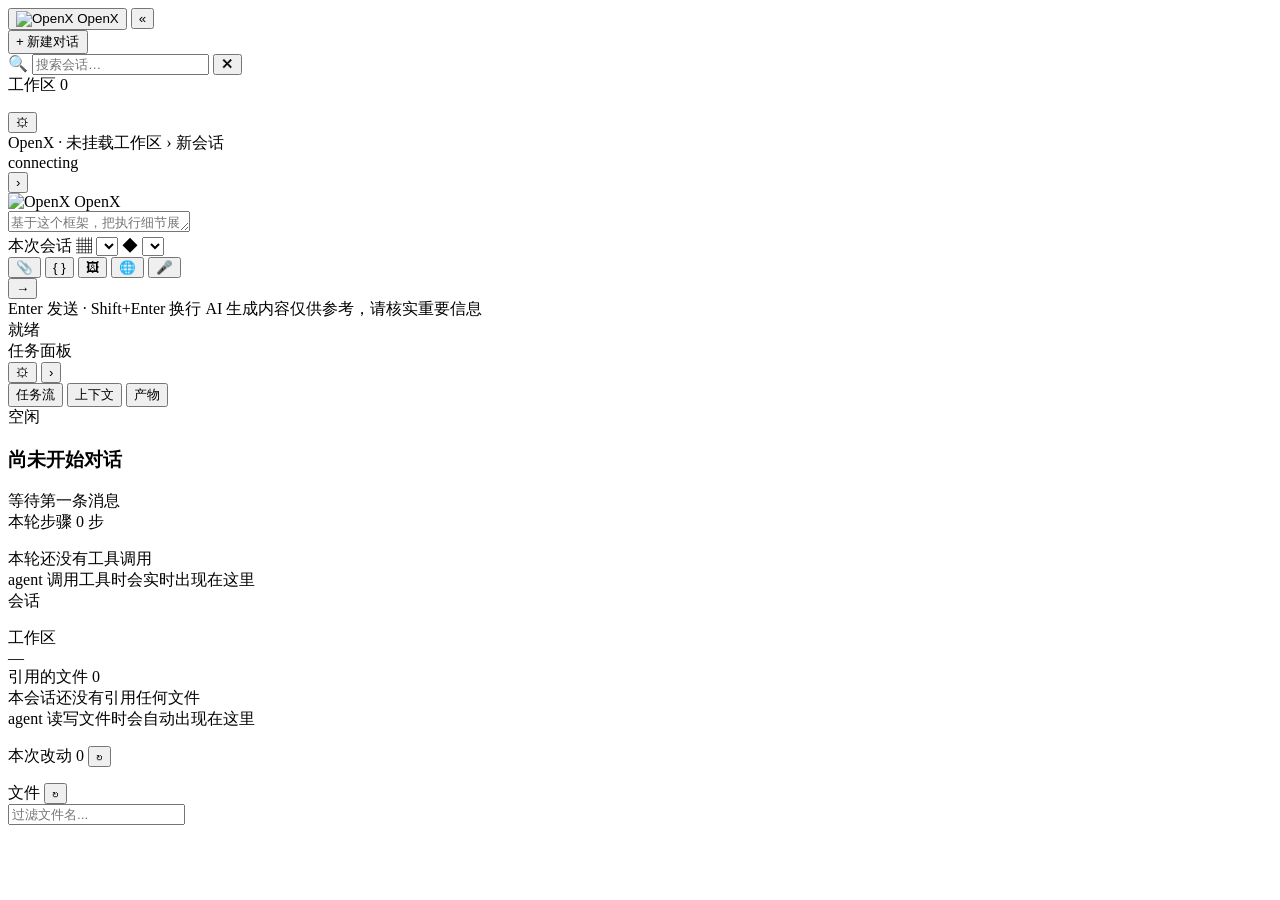
==== openx/app/serve/web/index.html @ 9de21d90 "feat: web端支持三联" ====
<!DOCTYPE html>
<html lang="zh-CN">
<head>
<meta charset="utf-8">
<meta name="viewport" content="width=device-width, initial-scale=1">
<title>OpenX</title>
<link rel="icon" type="image/svg+xml" href="/static/openx-mark.svg">
<!-- 首屏主题：在样式表解析前按偏好打 data-theme，避免浅色模式闪暗（FOUC） -->
<script>
(function () {
  try {
    var pref = localStorage.getItem("openx.theme") || "system";
    var m = window.matchMedia;
    var dark = pref === "dark"
      || (pref === "system" && (!m || m("(prefers-color-scheme: dark)").matches));
    document.documentElement.setAttribute("data-theme", dark ? "dark" : "light");
  } catch (e) {}
})();
</script>
<link rel="stylesheet" href="/static/style.css">
</head>
<body>

<!-- ── 三栏布局：左栏(品牌/工作区树) · 中栏(会话) · 右栏(任务面板) ──
     无全局顶栏（DSH 壳层）：面板开关迁到品牌行 / 会话头；连接点挂在会话头。 -->
<div id="layout" data-sidebar="open" data-taskpanel="open">

  <!-- ① 左栏 ─────────────────────────────────────────── -->
  <aside id="sidebar" class="pane">
    <div class="sb-brand-row">
      <!-- 点击品牌 = 新建对话（同 DSH 点 mark 新建）；收起成 rail 后 = 展开侧栏 -->
      <button id="brand" type="button" title="新建对话" aria-label="新建对话">
        <span class="brand-logo"><img src="/static/openx-mark.svg" width="34" height="34" alt="OpenX"></span>
        <span class="brand-text"><span class="brand-title">OpenX</span></span>
      </button>
      <button class="icon-btn pane-toggle" data-pane-toggle="sidebar"
        title="收起侧栏 (⌘B)" aria-label="收起侧栏" aria-expanded="true">«</button>
    </div>

    <button id="new-session" class="btn-primary" title="新建对话" aria-label="新建对话">+ 新建对话</button>

    <div class="sb-search" id="sb-search">
      <span class="search-icon">🔍</span>
      <input id="ws-filter" type="search" placeholder="搜索会话…" autocomplete="off" aria-label="搜索会话">
      <button class="search-clear" id="ws-filter-clear" type="button" aria-label="清除搜索" tabindex="-1">✕</button>
    </div>

    <div class="sidebar-scroll">
      <section class="side-section ws-section">
        <header class="side-section-head ws-section-head" title="按目录分组的会话">
          <span class="side-section-title">工作区</span>
          <span class="side-section-count" id="ws-count">0</span>
        </header>
        <ul id="workspace-list" class="ws-list"></ul>
      </section>
    </div>

    <!-- 底栏：serve 无账户——只保留设置按钮 -->
    <div class="sidebar-foot">
      <button class="user-settings-btn" title="设置" aria-label="设置">⚙</button>
    </div>
  </aside>

  <div class="resizer" data-resize="sidebar" role="separator" aria-orientation="vertical"></div>

  <!-- ② 中栏：会话 ───────────────────────────────────── -->
  <main id="chat" class="pane">
    <!-- 会话头：面包屑（模型/工作区/回合标题）+ 连接点 + 任务面板开关 -->
    <header class="session-head">
      <nav id="breadcrumb" class="breadcrumb" aria-label="会话上下文">
        <span class="crumb" data-key="agent">OpenX</span>
        <span class="crumb-sep">·</span>
        <span class="crumb" data-key="mode">未挂载工作区</span>
        <span class="crumb-sep">›</span>
        <span class="crumb active" data-key="task">新会话</span>
      </nav>
      <div class="session-actions">
        <div id="conn" class="conn" data-state="connecting" title="连接状态">connecting</div>
        <button class="icon-btn pane-toggle" data-pane-toggle="taskpanel"
          title="收起任务面板 (⌘J)" aria-label="切换任务面板" aria-expanded="true">›</button>
      </div>
    </header>

    <div id="messages" class="scroll messages">
      <!-- 首屏空状态：欢迎页 + 副标题 + 4 个能力芯片 + 底部状态点 -->
      <div id="day-divider" class="day-divider" hidden></div>
      <section id="welcome-hero" class="welcome-hero" aria-label="OpenX">
        <!-- 品牌：logo 与 OpenX 一行 -->
        <div class="welcome-brand">
          <img src="/static/openx-mark.svg" width="40" height="40" alt="OpenX">
          <span class="wb-name">OpenX</span>
        </div>

        <!-- 居中大输入框：空态时位于问候区；发首条消息后由 chat.js 移到 #chat 底部贴底 -->
        <div id="composer">
          <div id="turn-bar" hidden>
            <button id="interrupt-btn" class="btn small danger" title="打断当前回合">■ Stop</button>
            <span id="turn-status">working…</span>
          </div>

          <div class="composer-attachments" id="composer-attachments" hidden></div>

          <div class="composer-shell">
            <textarea id="input" rows="1"
              placeholder="基于这个框架，把执行细节展开一下：每个 Agent 的输入契约、输出格式，以及冲突检测的具体规则……"></textarea>

            <!-- 会话设置：仅空态显示（CSS 以 .welcome-hero #composer 为界） -->
            <div class="composer-meta" aria-label="会话设置">
              <span class="cm-label">本次会话</span>
              <label class="sel-chip" title="工作目录（切换会在此目录重开新会话）">
                <span class="sel-ic">▦</span>
                <select id="ws-picker" aria-label="工作目录"></select>
              </label>
              <label class="sel-chip" title="模型组（整组切换，影响后续消息）">
                <span class="sel-ic">◆</span>
                <select id="model-picker" aria-label="模型组"></select>
              </label>
            </div>

            <div class="composer-toolbar">
              <div class="toolbar-left">
                <button class="tool-btn" title="附件" aria-label="附件">📎</button>
                <button class="tool-btn" title="代码块" aria-label="代码块">{ }</button>
                <button class="tool-btn" title="图片" aria-label="图片">🖼</button>
                <button class="tool-btn" title="MCP 工具" aria-label="MCP 工具">🌐</button>
                <button class="tool-btn" title="语音" aria-label="语音">🎤</button>
              </div>
              <div class="toolbar-right">
                <button id="send-btn" class="send-btn" title="发送 (Enter)" aria-label="发送">→</button>
              </div>
            </div>
          </div>

          <div class="composer-hint">
            <span>Enter 发送 · Shift+Enter 换行</span>
            <span class="hint-spacer"></span>
            <span>AI 生成内容仅供参考，请核实重要信息</span>
          </div>
        </div>

        <div class="welcome-hint">
          <span class="hint-dot"></span>
          <span id="welcome-hint-text">就绪</span>
        </div>
      </section>
    </div>
    <div id="panels" class="panels" hidden></div>
  </main>

  <div class="resizer" data-resize="taskpanel" role="separator" aria-orientation="vertical"></div>

  <!-- ③ 右栏：任务面板（真实事件驱动：任务流 / 上下文 / 产物） -->
  <aside id="task-panel" class="pane">
    <header class="tp-head" title="点击收起任务面板">
      <span class="tp-title">任务面板</span>
      <div class="tp-head-actions">
        <button class="tp-icon-btn" title="设置">⚙</button>
        <button class="tp-icon-btn pane-toggle" data-pane-toggle="taskpanel"
          title="收起任务面板 (⌘J)" aria-label="收起任务面板" aria-expanded="true">›</button>
      </div>
    </header>

    <nav class="tp-tabs" id="tp-tabs">
      <button class="tp-tab active" data-tab="flow">任务流 <span class="tp-tab-count" id="flow-tab-count" hidden>0</span></button>
      <button class="tp-tab" data-tab="context">上下文</button>
      <button class="tp-tab" data-tab="artifacts">产物</button>
    </nav>

    <div class="tp-body scroll">
      <!-- 任务流 -->
      <section class="tp-panel active" data-panel="flow">
        <div class="current-task" id="current-task">
          <div class="ct-row">
            <span class="status-dot idle" id="current-task-dot"></span>
            <span class="ct-status" id="current-task-status">空闲</span>
            <span class="ct-step" id="current-task-step"></span>
          </div>
          <h3 class="ct-title" id="current-task-title">尚未开始对话</h3>
          <div class="ct-progress">
            <div class="progress-track">
              <div class="progress-fill" id="progress-fill" style="width:0%"></div>
            </div>
            <div class="progress-meta">
              <span id="progress-percent">等待第一条消息</span>
              <span id="progress-eta"></span>
            </div>
          </div>
        </div>

        <div class="tp-section">
          <div class="tp-section-head">
            <span class="tp-section-title">本轮步骤</span>
            <span class="tp-section-meta" id="steps-meta">0 步</span>
          </div>
          <ul class="workflow-steps" id="workflow-steps"></ul>
          <div class="tp-empty inline" id="steps-empty">
            <div class="tp-empty-text">本轮还没有工具调用</div>
            <div class="tp-empty-hint">agent 调用工具时会实时出现在这里</div>
          </div>
        </div>

        <div class="tp-section">
          <div class="tp-section-head">
            <span class="tp-section-title">会话</span>
          </div>
          <ul class="stat-rows" id="session-stats"></ul>
        </div>
      </section>

      <!-- 上下文 -->
      <section class="tp-panel" data-panel="context">
        <div class="tp-section">
          <div class="tp-section-head">
            <span class="tp-section-title">工作区</span>
          </div>
          <div class="ctx-row static" id="ctx-root">—</div>
        </div>

        <div class="tp-section">
          <div class="tp-section-head">
            <span class="tp-section-title">引用的文件</span>
            <span class="tp-section-meta" id="context-count">0</span>
          </div>
          <div class="tp-empty inline" id="context-empty">
            <div class="tp-empty-text">本会话还没有引用任何文件</div>
            <div class="tp-empty-hint">agent 读写文件时会自动出现在这里</div>
          </div>
          <ul class="ctx-list" id="context-list"></ul>
        </div>
      </section>

      <!-- 产物 -->
      <section class="tp-panel" data-panel="artifacts">
        <div class="art-sub">
          <div class="art-sub-head">
            <span class="art-sub-title">本次改动</span>
            <span class="tp-section-meta" id="art-count">0</span>
            <button id="refresh-artifacts" class="tp-icon-btn" title="刷新">↻</button>
          </div>
          <ul id="artifact-list" class="artifact-list compact"></ul>
        </div>
        <div class="art-sub grow">
          <div class="art-sub-head">
            <span class="art-sub-title">文件</span>
            <button id="refresh-files" class="tp-icon-btn" title="刷新">↻</button>
          </div>
          <div class="art-sub-search">
            <input id="file-filter" type="search" placeholder="过滤文件名..." autocomplete="off">
          </div>
          <div id="file-tree" class="tree scroll"></div>
        </div>
      </section>
    </div>
  </aside>
</div>

<!-- ── 通用弹窗 ─────────────────────────────────────────── -->

<!-- 设置：模型配置 + 插件管理 -->
<div id="settings-overlay" class="overlay" hidden>
  <div class="modal wide">
    <div class="modal-head">
      <div class="modal-title">设置</div>
      <button id="settings-close" class="btn icon" title="关闭" aria-label="关闭">✕</button>
    </div>
    <nav class="tabs" id="settings-tabs">
      <button class="tab" data-tab="general">通用</button>
      <button class="tab active" data-tab="models">模型</button>
      <button class="tab" data-tab="plugins">Plugins</button>
      <button class="tab" data-tab="mcp">MCP</button>
      <button class="tab" data-tab="skills">Skills</button>
    </nav>
    <div class="modal-body scroll">
      <section class="tab-panel" data-panel="general">
        <div class="set-head">
          <h3 class="set-title">外观</h3>
          <p class="set-desc">主题偏好只保存在当前浏览器（localStorage），不影响其它端。</p>
        </div>
        <div class="theme-row" id="theme-row">
          <button type="button" class="theme-opt" data-theme-opt="dark">深色</button>
          <button type="button" class="theme-opt" data-theme-opt="light">浅色</button>
          <button type="button" class="theme-opt" data-theme-opt="system">跟随系统</button>
        </div>
      </section>

      <section class="tab-panel active" data-panel="models">
        <div class="set-head">
          <h3 class="set-title">模型组</h3>
          <p class="set-desc">每个组按角色分配模型（main / exec / mini / modal）；组名唯一，API Key 可写为 <code>env:VAR</code> 从环境读取。</p>
        </div>
        <div class="settings-cols">
          <div class="set-list">
            <div id="model-groups"></div>
          </div>
          <div class="form-card set-form">
            <div class="form-title" id="model-form-title">新增模型组</div>
            <input id="mg-name" class="input" placeholder="组名（如 default）" autocomplete="off">
            <input id="mg-kind" class="input" placeholder="kind：openai-compat / anthropic-compat" autocomplete="off">
            <input id="mg-base" class="input" placeholder="API Base URL（可留空用 kind 默认）" autocomplete="off">
            <input id="mg-key" class="input" placeholder="API Key（可填 env:OPENAI_API_KEY；留空保持原值）" autocomplete="off">
            <div class="set-form-sub">角色模型（留空回落到 main）</div>
            <div id="mg-roles"></div>
            <div class="form-actions">
              <button id="mg-cancel" class="btn small" hidden>取消编辑</button>
              <button id="mg-save" class="btn primary small">保存模型组</button>
            </div>
            <div id="mg-hint" class="hint"></div>
          </div>
        </div>
      </section>

      <section class="tab-panel" data-panel="plugins">
        <div class="set-head">
          <h3 class="set-title">插件</h3>
          <p class="set-desc">内核加载的 base bundle 插件清单。非内置插件的启停需重启 <code>openx serve</code> 生效。</p>
        </div>
        <div id="plugin-list" class="card-list"></div>
      </section>

      <section class="tab-panel" data-panel="mcp">
        <div class="set-head">
          <h3 class="set-title">MCP Servers</h3>
          <p class="set-desc">目前仅支持 stdio transport；保存 / 删除后需重启 <code>openx serve</code> 生效。</p>
        </div>
        <div class="settings-cols">
          <div class="set-list">
            <div id="mcp-list" class="card-list"></div>
          </div>
          <div class="form-card set-form">
            <div class="form-title">新增 MCP Server</div>
            <input id="mcp-name" class="input" placeholder="名称（如 filesystem）" autocomplete="off">
            <input id="mcp-command" class="input" placeholder="command（如 npx）" autocomplete="off">
            <input id="mcp-args" class="input" placeholder="args（空格分隔）" autocomplete="off">
            <div class="form-actions">
              <button id="mcp-save" class="btn primary small">保存</button>
            </div>
          </div>
        </div>
      </section>

      <section class="tab-panel" data-panel="skills">
        <div class="set-head">
          <h3 class="set-title">Skills</h3>
          <p class="set-desc">技能正文（SKILL.md 指令部分）。可安装到用户级 <code>~/.openx/skills</code> 或项目级 <code>.openx/skills</code>。</p>
        </div>
        <div class="settings-cols">
          <div class="set-list">
            <div id="skill-list" class="card-list"></div>
          </div>
          <div class="form-card set-form">
            <div class="form-title">新增 Skill</div>
            <input id="sk-name" class="input" placeholder="名称（英文，作为文件名）" autocomplete="off">
            <input id="sk-desc" class="input" placeholder="一句话描述" autocomplete="off">
            <input id="sk-trigger" class="input" placeholder="触发关键词（逗号分隔，可留空）" autocomplete="off">
            <textarea id="sk-content" class="input area" rows="5" placeholder="Skill 正文（SKILL.md 的指令部分）"></textarea>
            <div class="form-actions">
              <select id="sk-level" class="input narrow">
                <option value="global">用户级（~/.openx/skills）</option>
                <option value="project">项目级（.openx/skills）</option>
              </select>
              <button id="sk-save" class="btn primary small">安装</button>
            </div>
          </div>
        </div>
      </section>
    </div>
  </div>
</div>

<!-- 权限批准 -->
<div id="perm-overlay" class="overlay" hidden>
  <div class="modal">
    <div class="modal-head"><div class="modal-title">Allow this tool?</div></div>
    <div class="modal-tool" id="perm-tool"></div>
    <div class="modal-reason" id="perm-reason"></div>
    <pre class="modal-details" id="perm-details"></pre>
    <div class="modal-actions">
      <button class="btn" data-perm="allow-once">Allow once</button>
      <button class="btn" data-perm="allow-remember" hidden>Allow &amp; remember</button>
      <button class="btn danger" data-perm="deny">Deny</button>
    </div>
  </div>
</div>

<!-- 交互提问 -->
<div id="ask-overlay" class="overlay" hidden>
  <div class="modal">
    <div class="modal-head"><div class="modal-title">Question</div></div>
    <div class="modal-reason" id="ask-question"></div>
    <div id="ask-options" class="ask-options"></div>
    <div id="ask-custom" class="ask-custom" hidden>
      <input id="ask-custom-input" class="input" type="text"
        placeholder="type your own answer…" autocomplete="off">
    </div>
    <div class="modal-actions">
      <button class="btn" id="ask-skip-btn">Skip</button>
      <button class="btn" id="ask-other-btn">Other…</button>
      <button class="btn primary" id="ask-submit-btn" disabled>Submit</button>
    </div>
  </div>
</div>

<!-- 计划审批 -->
<div id="plan-overlay" class="overlay" hidden>
  <div class="modal">
    <div class="modal-head"><div class="modal-title">Approve plan?</div></div>
    <div class="modal-plan" id="plan-details"></div>
    <div class="modal-actions">
      <button class="btn danger" id="plan-reject-btn">Reject</button>
      <button class="btn primary" id="plan-approve-btn">Approve &amp; execute</button>
    </div>
  </div>
</div>

<!-- 工作目录浏览器（本地 serve 枚举目录，替代手填绝对路径） -->
<div id="dir-overlay" class="overlay" hidden>
  <div class="modal">
    <div class="modal-head">
      <div class="modal-title">选择工作目录</div>
      <div class="modal-head-actions">
        <button id="dir-up" class="btn small" type="button" title="上级目录">↑ 上级</button>
        <button id="dir-close" class="btn icon" title="关闭" aria-label="关闭">✕</button>
      </div>
    </div>
    <div class="modal-body dir-body scroll">
      <div id="dir-path" class="dir-path" title=""></div>
      <ul id="dir-list" class="dir-list"></ul>
      <div id="dir-empty" class="dir-empty" hidden>（没有子目录；点击上方路径或“上级”返回）</div>
      <p class="dir-hint">点目录行进入浏览，点底部按钮在<b>当前目录</b>开工。</p>
    </div>
    <div class="modal-actions">
      <span id="dir-current" class="dir-current"></span>
      <button class="btn" id="dir-cancel" type="button">取消</button>
      <button class="btn primary" id="dir-choose" type="button">在当前目录开工</button>
    </div>
  </div>
</div>

<!-- 文件预览抽屉 -->
<div id="preview" class="drawer" hidden>
  <div class="drawer-head">
    <span id="preview-path" class="drawer-path"></span>
    <div class="drawer-actions">
      <button id="preview-copy" class="btn small" title="复制内容">复制</button>
      <button id="preview-close" class="btn icon" title="关闭" aria-label="关闭">✕</button>
    </div>
  </div>
  <div id="preview-body" class="drawer-body scroll"></div>
</div>

<div id="toast" class="toast" hidden></div>

<!-- 脚本（依赖顺序：工具 → 子模块 → 入口） -->
<script src="/static/common.js"></script>
<script src="/static/mock.js"></script>
<script src="/static/sidebar.js"></script>
<script src="/static/chat.js"></script>
<script src="/static/task-panel.js"></script>
<script src="/static/modals.js"></script>
<script src="/static/artifacts.js"></script>
<script src="/static/settings.js"></script>
<script src="/static/app.js"></script>
</body>
</html>
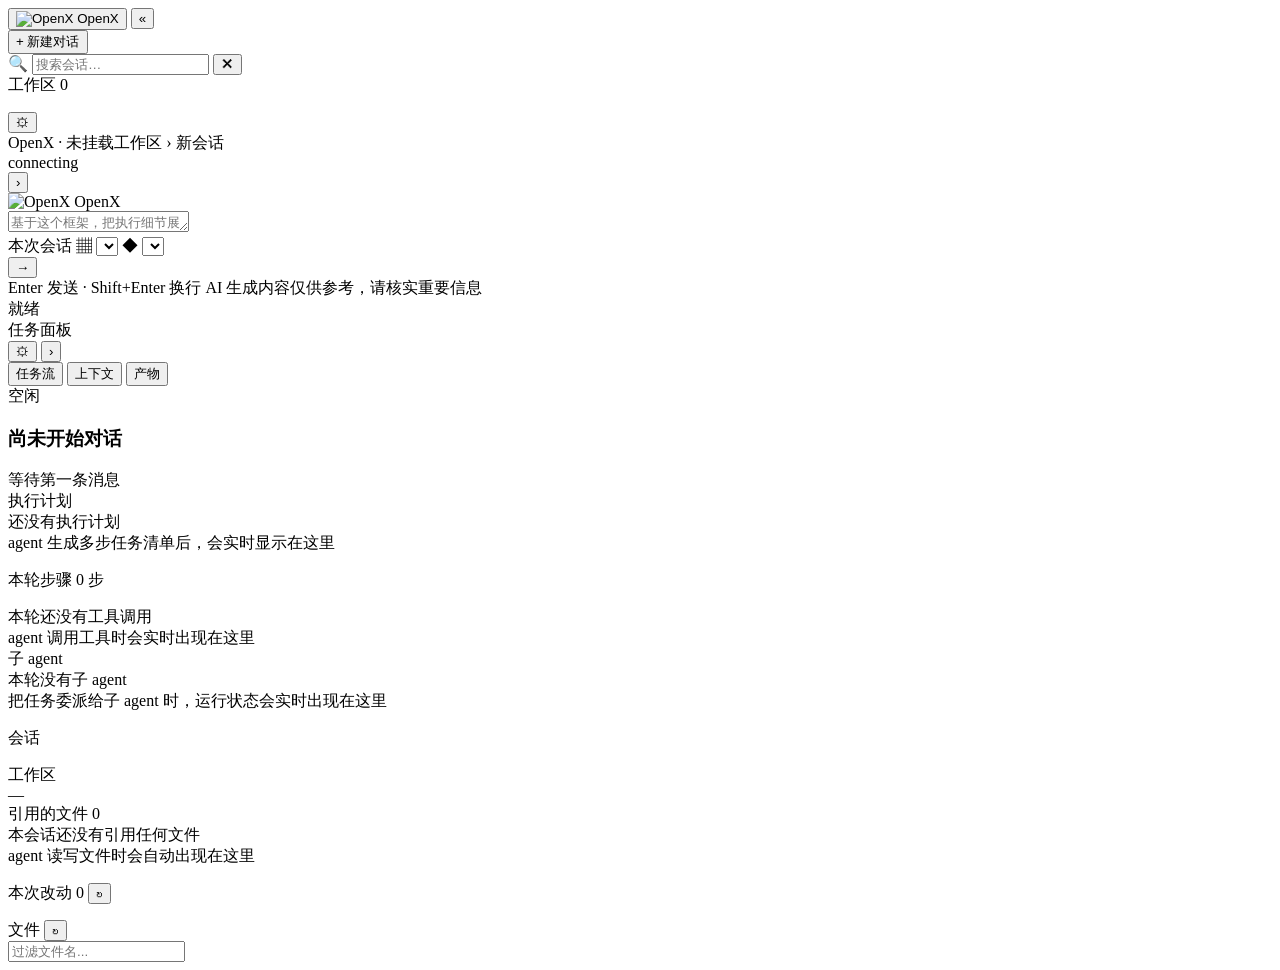
==== commit 62a71eb3: "feat: web功能补全" ====
--- a/openx/app/serve/web/index.html
+++ b/openx/app/serve/web/index.html
@@ -118,13 +118,6 @@
             </div>
 
             <div class="composer-toolbar">
-              <div class="toolbar-left">
-                <button class="tool-btn" title="附件" aria-label="附件">📎</button>
-                <button class="tool-btn" title="代码块" aria-label="代码块">{ }</button>
-                <button class="tool-btn" title="图片" aria-label="图片">🖼</button>
-                <button class="tool-btn" title="MCP 工具" aria-label="MCP 工具">🌐</button>
-                <button class="tool-btn" title="语音" aria-label="语音">🎤</button>
-              </div>
               <div class="toolbar-right">
                 <button id="send-btn" class="send-btn" title="发送 (Enter)" aria-label="发送">→</button>
               </div>
@@ -189,6 +182,18 @@
 
         <div class="tp-section">
           <div class="tp-section-head">
+            <span class="tp-section-title">执行计划</span>
+            <span class="tp-section-meta" id="plan-meta"></span>
+          </div>
+          <div class="tp-empty inline" id="plan-empty">
+            <div class="tp-empty-text">还没有执行计划</div>
+            <div class="tp-empty-hint">agent 生成多步任务清单后，会实时显示在这里</div>
+          </div>
+          <ul class="plan-list" id="plan-list"></ul>
+        </div>
+
+        <div class="tp-section">
+          <div class="tp-section-head">
             <span class="tp-section-title">本轮步骤</span>
             <span class="tp-section-meta" id="steps-meta">0 步</span>
           </div>
@@ -197,6 +202,18 @@
             <div class="tp-empty-text">本轮还没有工具调用</div>
             <div class="tp-empty-hint">agent 调用工具时会实时出现在这里</div>
           </div>
+        </div>
+
+        <div class="tp-section">
+          <div class="tp-section-head">
+            <span class="tp-section-title">子 agent</span>
+            <span class="tp-section-meta" id="agent-meta"></span>
+          </div>
+          <div class="tp-empty inline" id="agent-empty">
+            <div class="tp-empty-text">本轮没有子 agent</div>
+            <div class="tp-empty-hint">把任务委派给子 agent 时，运行状态会实时出现在这里</div>
+          </div>
+          <ul class="agent-list" id="agent-list"></ul>
         </div>
 
         <div class="tp-section">
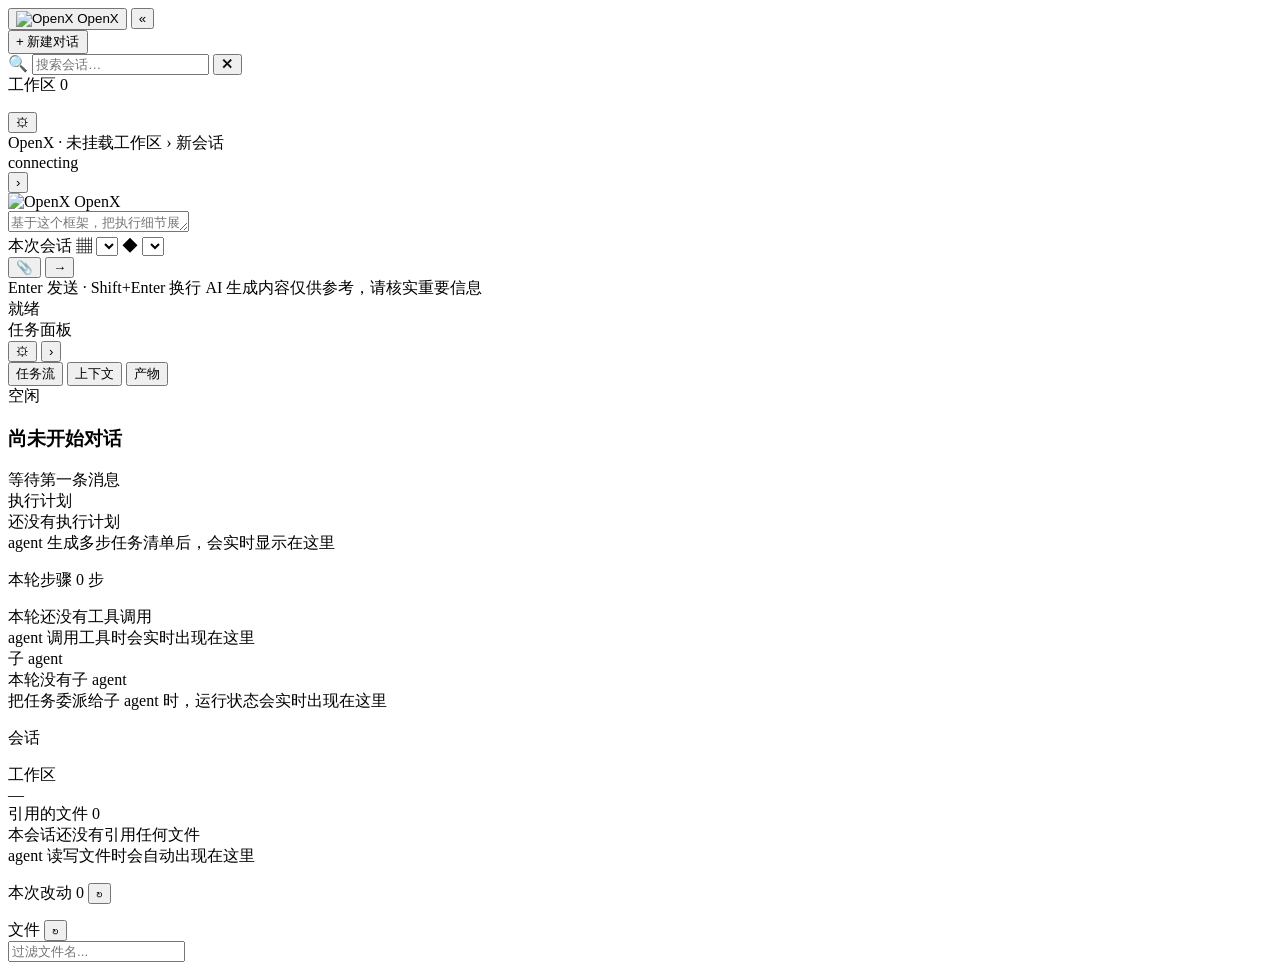
==== commit 99cd905b: "feat: web支持上传图片/支持graph展示" ====
--- a/openx/app/serve/web/index.html
+++ b/openx/app/serve/web/index.html
@@ -119,7 +119,11 @@
 
             <div class="composer-toolbar">
               <div class="toolbar-right">
+                <button id="attach-btn" class="attach-btn" title="附加图片或文件 (上传后随消息发送)" aria-label="附加图片或文件">📎</button>
                 <button id="send-btn" class="send-btn" title="发送 (Enter)" aria-label="发送">→</button>
+                <input id="attach-input" type="file" multiple
+                  accept="image/*,.txt,.md,.pdf,.csv,.json,.py,.js,.ts,.tsx,.jsx,.sh,.yaml,.yml,.toml,.html,.css,.sql,.go,.rs,.java,.c,.cpp,.rb,.php,.log"
+                  hidden aria-label="选择图片或文件">
               </div>
             </div>
           </div>
@@ -469,6 +473,7 @@
 
 <!-- 脚本（依赖顺序：工具 → 子模块 → 入口） -->
 <script src="/static/common.js"></script>
+<script src="/static/graph.js"></script>
 <script src="/static/mock.js"></script>
 <script src="/static/sidebar.js"></script>
 <script src="/static/chat.js"></script>
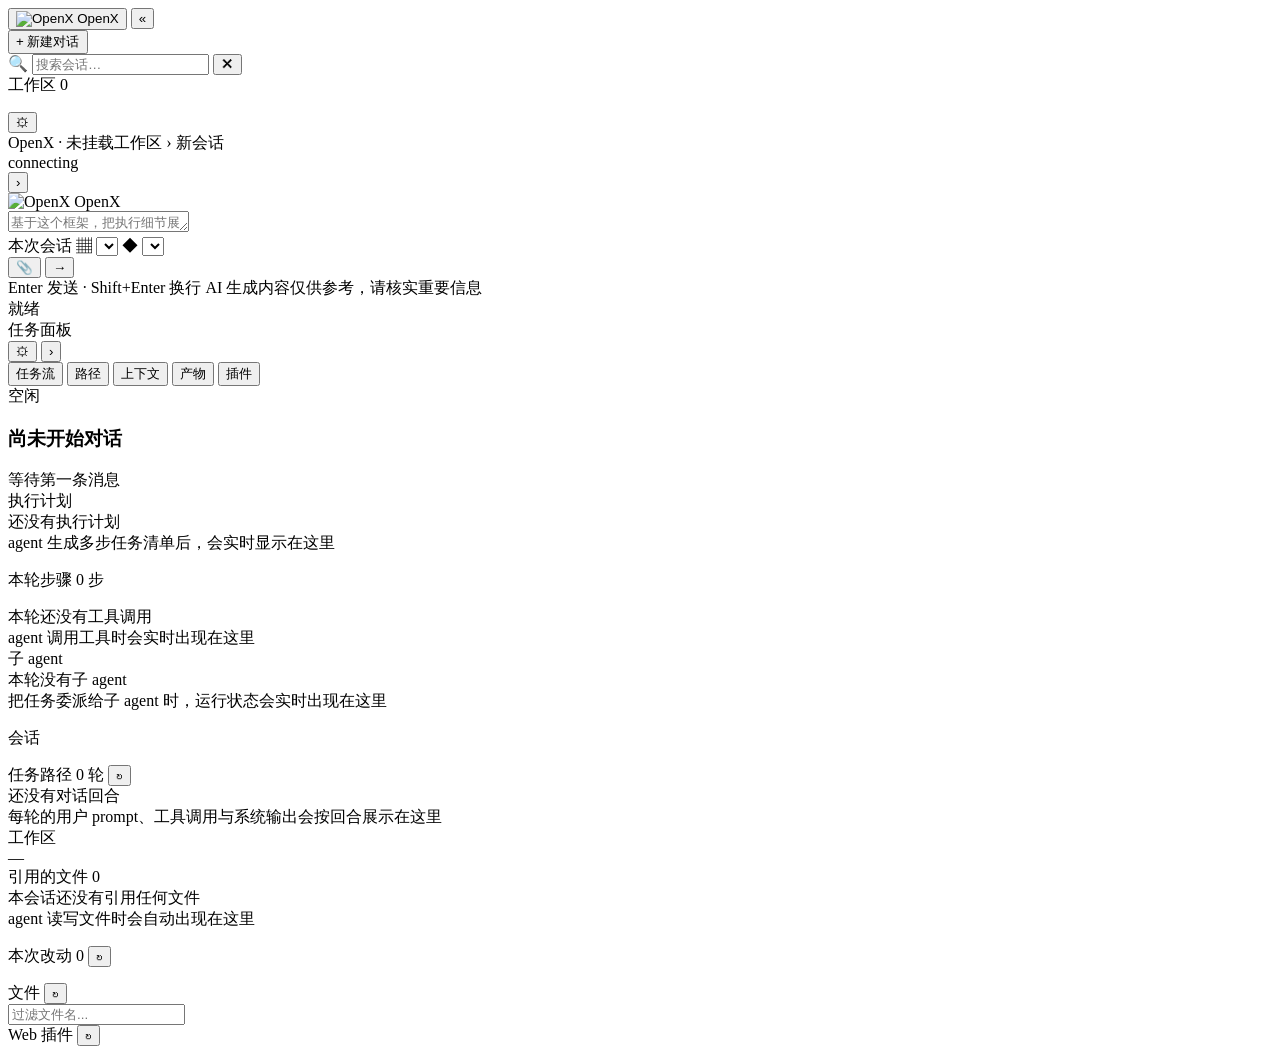
==== commit 82d55c0e: "feat: web增加路径和hook" ====
--- a/openx/app/serve/web/index.html
+++ b/openx/app/serve/web/index.html
@@ -159,8 +159,10 @@
 
     <nav class="tp-tabs" id="tp-tabs">
       <button class="tp-tab active" data-tab="flow">任务流 <span class="tp-tab-count" id="flow-tab-count" hidden>0</span></button>
+      <button class="tp-tab" data-tab="trace">路径</button>
       <button class="tp-tab" data-tab="context">上下文</button>
       <button class="tp-tab" data-tab="artifacts">产物</button>
+      <button class="tp-tab" data-tab="webplugins">插件</button>
     </nav>
 
     <div class="tp-body scroll">
@@ -228,6 +230,35 @@
         </div>
       </section>
 
+      <!-- 任务路径：REST 拉取（GET /api/trace），按回合折叠展示
+           用户 prompt / 工具调用 / 工具输出 / 最终回复；系统 prompt 是
+           会话级块（实时=运行时装配值，回放=未记录的诚实空态） -->
+      <section class="tp-panel" data-panel="trace">
+        <div class="tp-section">
+          <div class="tp-section-head">
+            <span class="tp-section-title">任务路径</span>
+            <span class="tp-section-meta" id="trace-meta">0 轮</span>
+            <button id="refresh-trace" class="tp-icon-btn" title="刷新">↻</button>
+          </div>
+          <div class="tp-empty inline" id="trace-empty">
+            <div class="tp-empty-text">还没有对话回合</div>
+            <div class="tp-empty-hint">每轮的用户 prompt、工具调用与系统输出会按回合展示在这里</div>
+          </div>
+          <div id="trace-rounds" class="trace-rounds"></div>
+        </div>
+
+        <div class="tp-section">
+          <details id="trace-system" class="trace-system" hidden>
+            <summary class="trace-sys-summary">系统 prompt</summary>
+            <pre class="trace-sys-body" id="trace-system-body"></pre>
+          </details>
+          <div class="tp-empty inline" id="trace-system-empty" hidden>
+            <div class="tp-empty-text">本会话未记录系统 prompt</div>
+            <div class="tp-empty-hint">系统 prompt 是运行时装配、不随会话文件落盘；历史回放看不到它</div>
+          </div>
+        </div>
+      </section>
+
       <!-- 上下文 -->
       <section class="tp-panel" data-panel="context">
         <div class="tp-section">
@@ -269,6 +300,22 @@
             <input id="file-filter" type="search" placeholder="过滤文件名..." autocomplete="off">
           </div>
           <div id="file-tree" class="tree scroll"></div>
+        </div>
+      </section>
+
+      <!-- Web 插件：沙箱 iframe 卡片（后端 web_plugins.py；渲染 web-plugins.js） -->
+      <section class="tp-panel" data-panel="webplugins">
+        <div class="tp-section">
+          <div class="tp-section-head">
+            <span class="tp-section-title">Web 插件</span>
+            <span class="tp-section-meta" id="wp-meta"></span>
+            <button id="refresh-web-plugins" class="tp-icon-btn" title="重新扫描插件目录">↻</button>
+          </div>
+          <div class="tp-empty inline" id="wp-empty" hidden>
+            <div class="tp-empty-text" id="wp-empty-text">还没有 web 插件</div>
+            <div class="tp-empty-hint" id="wp-empty-hint"></div>
+          </div>
+          <div id="wp-cards" class="wp-cards"></div>
         </div>
       </section>
     </div>
@@ -478,9 +525,11 @@
 <script src="/static/sidebar.js"></script>
 <script src="/static/chat.js"></script>
 <script src="/static/task-panel.js"></script>
+<script src="/static/trace.js"></script>
 <script src="/static/modals.js"></script>
 <script src="/static/artifacts.js"></script>
 <script src="/static/settings.js"></script>
+<script src="/static/web-plugins.js"></script>
 <script src="/static/app.js"></script>
 </body>
 </html>
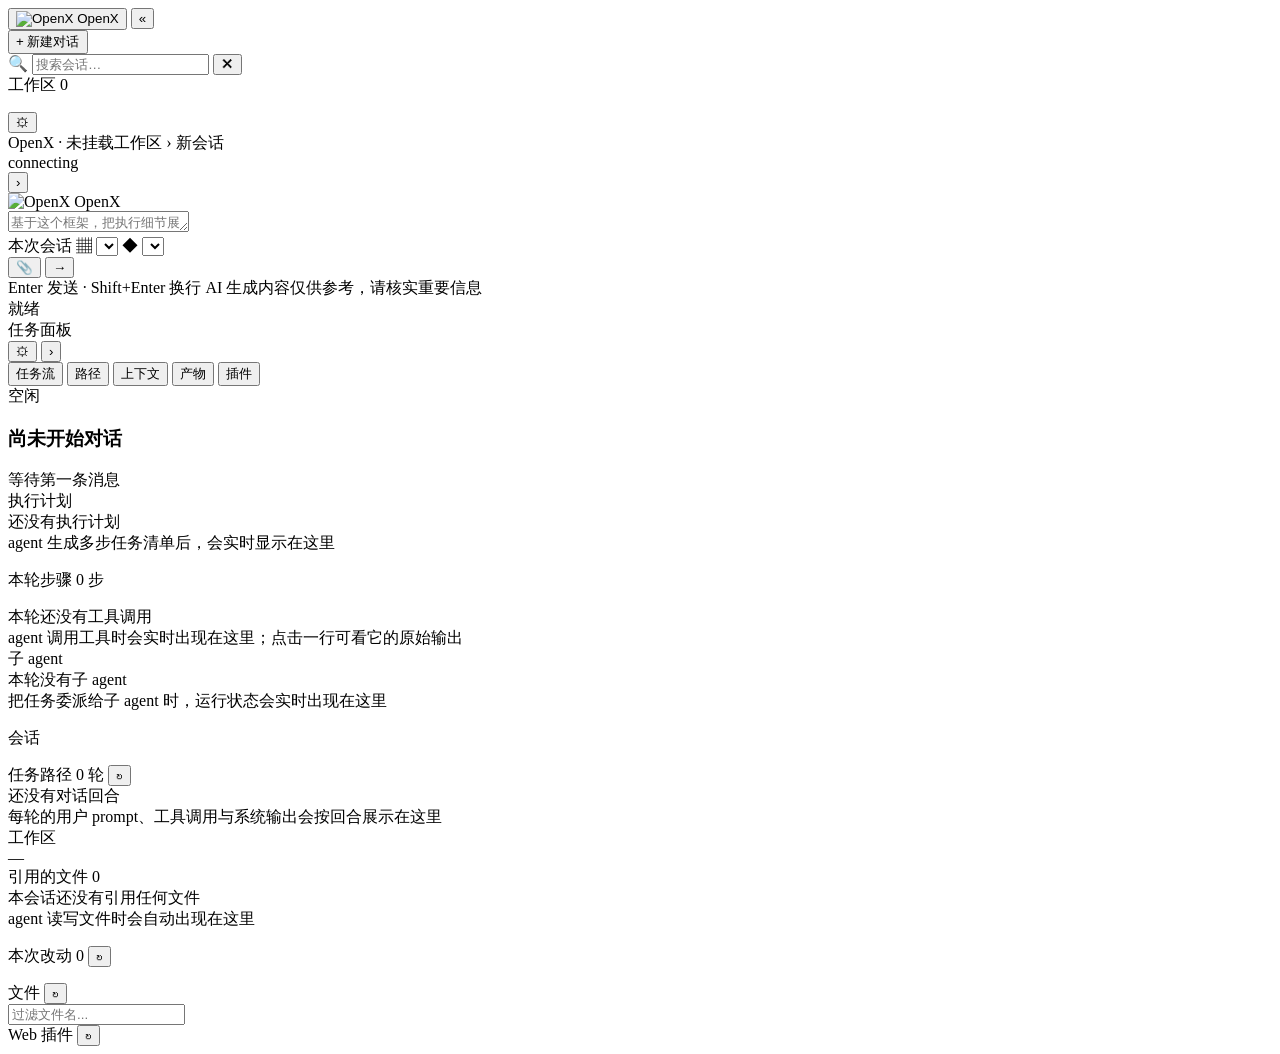
==== commit 3657f4ea: "feat: serve 任务流停止瞎猜——call_id 配对/round 分轮、服务端实测耗时（缺则不给、不当 0）、interaction 闸门留痕（超时·断流·取消不冒充人的裁决）、/api/f" ====
--- a/openx/app/serve/web/index.html
+++ b/openx/app/serve/web/index.html
@@ -18,6 +18,10 @@
 })();
 </script>
 <link rel="stylesheet" href="/static/style.css">
+<!-- KaTeX（内嵌 vendor，离线可用）：数学公式真排版。defer 不阻塞首屏；
+     加载失败/缺席时 renderMarkdown 回退转义文本（common.js renderMathHtml）。 -->
+<link rel="stylesheet" href="/static/vendor/katex/katex.min.css">
+<script defer src="/static/vendor/katex/katex.min.js"></script>
 </head>
 <body>
 
@@ -206,7 +210,9 @@
           <ul class="workflow-steps" id="workflow-steps"></ul>
           <div class="tp-empty inline" id="steps-empty">
             <div class="tp-empty-text">本轮还没有工具调用</div>
-            <div class="tp-empty-hint">agent 调用工具时会实时出现在这里</div>
+            <div class="tp-empty-hint">
+              agent 调用工具时会实时出现在这里；点击一行可看它的原始输出
+            </div>
           </div>
         </div>
 
@@ -409,7 +415,7 @@
       <section class="tab-panel" data-panel="skills">
         <div class="set-head">
           <h3 class="set-title">Skills</h3>
-          <p class="set-desc">技能正文（SKILL.md 指令部分）。可安装到用户级 <code>~/.openx/skills</code> 或项目级 <code>.openx/skills</code>。</p>
+          <p class="set-desc">SKILL.md 指令包（目录布局 <code>&lt;name&gt;/SKILL.md</code>）。系统提示只注入名称与描述，正文在调用时才加载。可安装到个人级 <code>~/.openx/skills</code> 或项目级 <code>.openx/skills</code>。</p>
         </div>
         <div class="settings-cols">
           <div class="set-list">
@@ -417,13 +423,14 @@
           </div>
           <div class="form-card set-form">
             <div class="form-title">新增 Skill</div>
-            <input id="sk-name" class="input" placeholder="名称（英文，作为文件名）" autocomplete="off">
-            <input id="sk-desc" class="input" placeholder="一句话描述" autocomplete="off">
+            <input id="sk-name" class="input" placeholder="名称（小写字母/数字/连字符，如 docker-expert）" autocomplete="off">
+            <input id="sk-desc" class="input" placeholder="一句话描述（模型据此判断何时加载）" autocomplete="off">
             <input id="sk-trigger" class="input" placeholder="触发关键词（逗号分隔，可留空）" autocomplete="off">
+            <input id="sk-tools" class="input" placeholder="预批准工具（逗号分隔，可留空）" autocomplete="off">
             <textarea id="sk-content" class="input area" rows="5" placeholder="Skill 正文（SKILL.md 的指令部分）"></textarea>
             <div class="form-actions">
               <select id="sk-level" class="input narrow">
-                <option value="global">用户级（~/.openx/skills）</option>
+                <option value="global">个人级（~/.openx/skills）</option>
                 <option value="project">项目级（.openx/skills）</option>
               </select>
               <button id="sk-save" class="btn primary small">安装</button>
